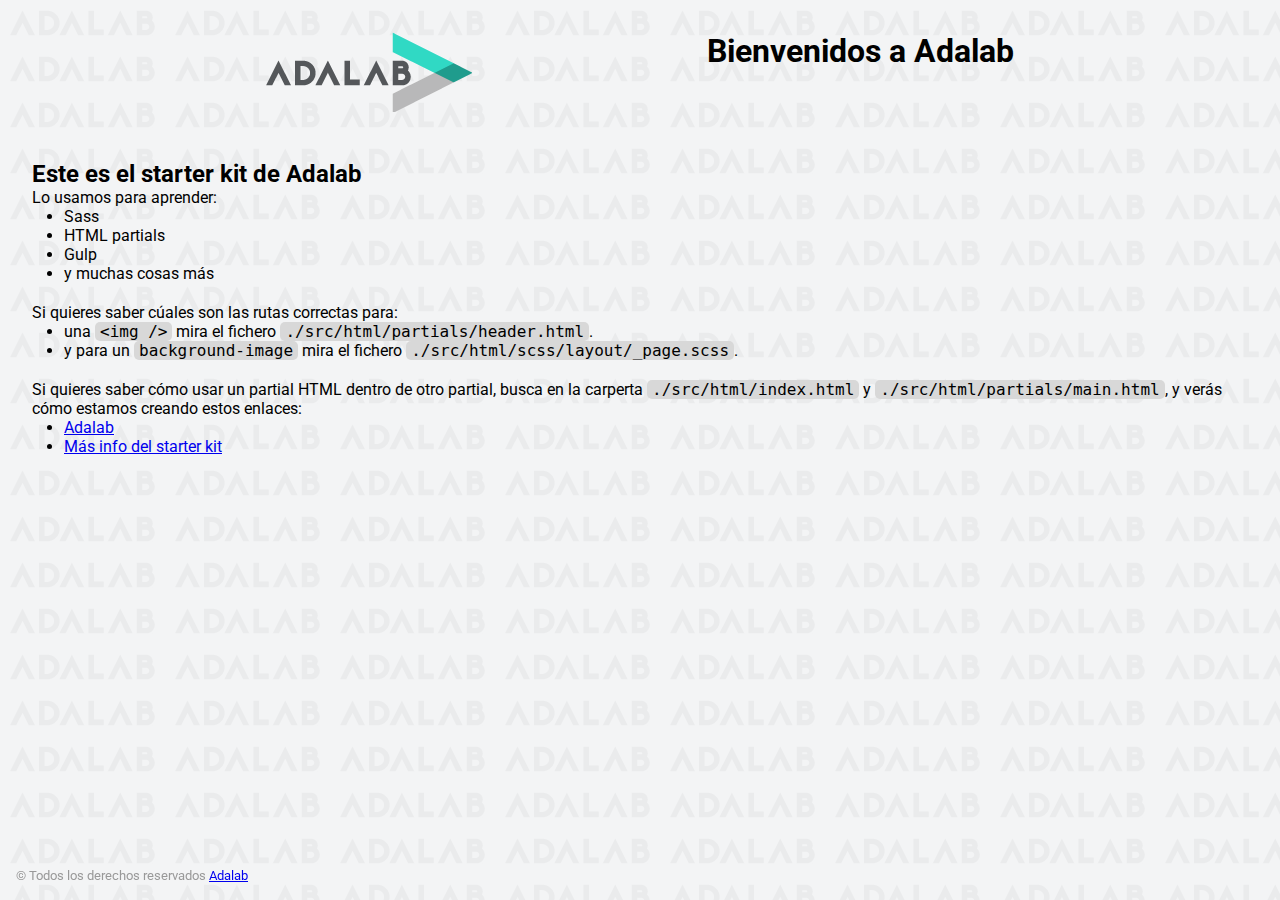
==== docs/index.html @ 9168b5cd "initial submit" ====
<!DOCTYPE html>
<html lang="es">
  <head>
    <meta charset="UTF-8" />
    <meta name="viewport" content="width=device-width, initial-scale=1" />
    <title>Adalab Web Starter Kit</title>
    <link href="https://fonts.googleapis.com/css?family=Roboto&display=swap" rel="stylesheet" />
    <link rel="stylesheet" href="./assets/css/main.css" />
    <link rel="icon" href="./assets/images/favicon.png" />
  </head>

  <body>
    <div class="page">
      <header class="page__header">
        <img src="./assets/images/logo-adalab.png" alt="Adalab">
        <h1>Bienvenidos a Adalab</h1>
      </header>

      <main class="page__main">
        <h2>Este es el starter kit de Adalab</h2>
        <p>Lo usamos para aprender:</p>
        <ul class="main__list">
          <li>Sass</li>
          <li>HTML partials</li>
          <li>Gulp</li>
          <li>y muchas cosas más</li>
        </ul>
        <p>Si quieres saber cúales son las rutas correctas para:</p>
        <ul class="main__list">
          <li>
            una <code class="code">&lt;img /&gt;</code> mira el fichero
            <code class="code">./src/html/partials/header.html</code>.
          </li>
          <li>
            y para un <code class="code">background-image</code> mira el fichero
            <code class="code">./src/html/scss/layout/_page.scss</code>.
          </li>
        </ul>
        <p>
          Si quieres saber cómo usar un partial HTML dentro de otro partial, busca en la carperta
          <code class="code">./src/html/index.html</code> y
          <code class="code">./src/html/partials/main.html</code>, y verás cómo estamos creando estos
          enlaces:
        </p>
        <ul class="main__list">
          <li>
            <a class="link__adalab" href="https://adalab.es">Adalab</a>

          </li>
          <li>
            <a class="" href="./more-info.html">Más info del starter kit</a>

          </li>
        </ul>
      </main>

      <footer class="page__footer">
        <small>
          &copy; Todos los derechos reservados
          <a class="link__adalab" href="https://adalab.es">Adalab</a>

        </small>
      </footer>

    </div>
    <script src="./assets/js/main.js"></script>
  </body>
</html>
---- docs/assets/css/main.css ----
*{box-sizing:border-box;margin:0;padding:0}.code{font-size:16px;background:#d8d8d8;padding:0 5px;border-radius:5px}.link__adalab:hover{background-color:#099d8d;color:#fff}.link__github:hover{background-color:#CCC;color:#000}body{padding:2rem;height:100vh;background-image:url("../images/bg-adalab.png");background-color:#f3f4f5;font-family:"Roboto",sans-serif}.page__header{display:flex;justify-content:space-evenly;margin-bottom:3rem}.page__footer{position:fixed;left:0;bottom:0;width:100vw;padding:1rem;color:#999}.main__list{padding-left:2rem;padding-bottom:20px}
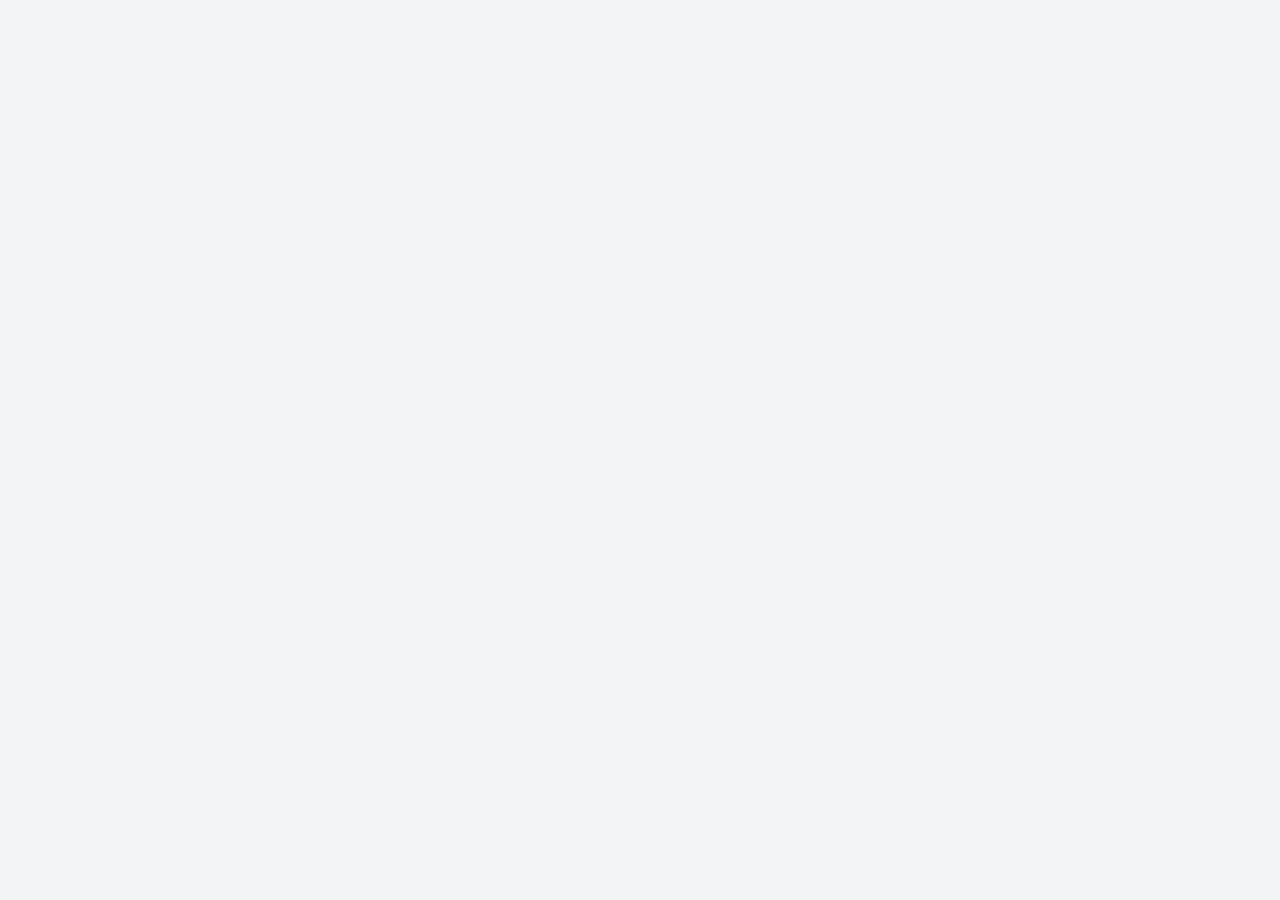
==== commit 729a7796: "initial repo" ====
--- a/docs/index.html
+++ b/docs/index.html
@@ -4,65 +4,12 @@
     <meta charset="UTF-8" />
     <meta name="viewport" content="width=device-width, initial-scale=1" />
     <title>Adalab Web Starter Kit</title>
-    <link href="https://fonts.googleapis.com/css?family=Roboto&display=swap" rel="stylesheet" />
+    <link
+      href="https://fonts.googleapis.com/css?family=Roboto&display=swap"
+      rel="stylesheet"
+    />
     <link rel="stylesheet" href="./assets/css/main.css" />
     <link rel="icon" href="./assets/images/favicon.png" />
   </head>
-
-  <body>
-    <div class="page">
-      <header class="page__header">
-        <img src="./assets/images/logo-adalab.png" alt="Adalab">
-        <h1>Bienvenidos a Adalab</h1>
-      </header>
-
-      <main class="page__main">
-        <h2>Este es el starter kit de Adalab</h2>
-        <p>Lo usamos para aprender:</p>
-        <ul class="main__list">
-          <li>Sass</li>
-          <li>HTML partials</li>
-          <li>Gulp</li>
-          <li>y muchas cosas más</li>
-        </ul>
-        <p>Si quieres saber cúales son las rutas correctas para:</p>
-        <ul class="main__list">
-          <li>
-            una <code class="code">&lt;img /&gt;</code> mira el fichero
-            <code class="code">./src/html/partials/header.html</code>.
-          </li>
-          <li>
-            y para un <code class="code">background-image</code> mira el fichero
-            <code class="code">./src/html/scss/layout/_page.scss</code>.
-          </li>
-        </ul>
-        <p>
-          Si quieres saber cómo usar un partial HTML dentro de otro partial, busca en la carperta
-          <code class="code">./src/html/index.html</code> y
-          <code class="code">./src/html/partials/main.html</code>, y verás cómo estamos creando estos
-          enlaces:
-        </p>
-        <ul class="main__list">
-          <li>
-            <a class="link__adalab" href="https://adalab.es">Adalab</a>
-
-          </li>
-          <li>
-            <a class="" href="./more-info.html">Más info del starter kit</a>
-
-          </li>
-        </ul>
-      </main>
-
-      <footer class="page__footer">
-        <small>
-          &copy; Todos los derechos reservados
-          <a class="link__adalab" href="https://adalab.es">Adalab</a>
-
-        </small>
-      </footer>
-
-    </div>
-    <script src="./assets/js/main.js"></script>
-  </body>
+  <body></body>
 </html>
--- a/docs/assets/css/main.css
+++ b/docs/assets/css/main.css
@@ -1 +1 @@
-*{box-sizing:border-box;margin:0;padding:0}.code{font-size:16px;background:#d8d8d8;padding:0 5px;border-radius:5px}.link__adalab:hover{background-color:#099d8d;color:#fff}.link__github:hover{background-color:#CCC;color:#000}body{padding:2rem;height:100vh;background-image:url("../images/bg-adalab.png");background-color:#f3f4f5;font-family:"Roboto",sans-serif}.page__header{display:flex;justify-content:space-evenly;margin-bottom:3rem}.page__footer{position:fixed;left:0;bottom:0;width:100vw;padding:1rem;color:#999}.main__list{padding-left:2rem;padding-bottom:20px}
+*{box-sizing:border-box;margin:0;padding:0}.link__adalab:hover{background-color:#099d8d;color:#fff}.link__github:hover{background-color:#CCC;color:#000}body{padding:2rem;height:100vh;background-image:url("../images/bg-adalab.png");background-color:#f3f4f5;font-family:"Roboto",sans-serif}.page__header{display:flex;justify-content:space-evenly;margin-bottom:3rem}.page__footer{position:fixed;left:0;bottom:0;width:100vw;padding:1rem;color:#999}.main__list{padding-left:2rem;padding-bottom:20px}
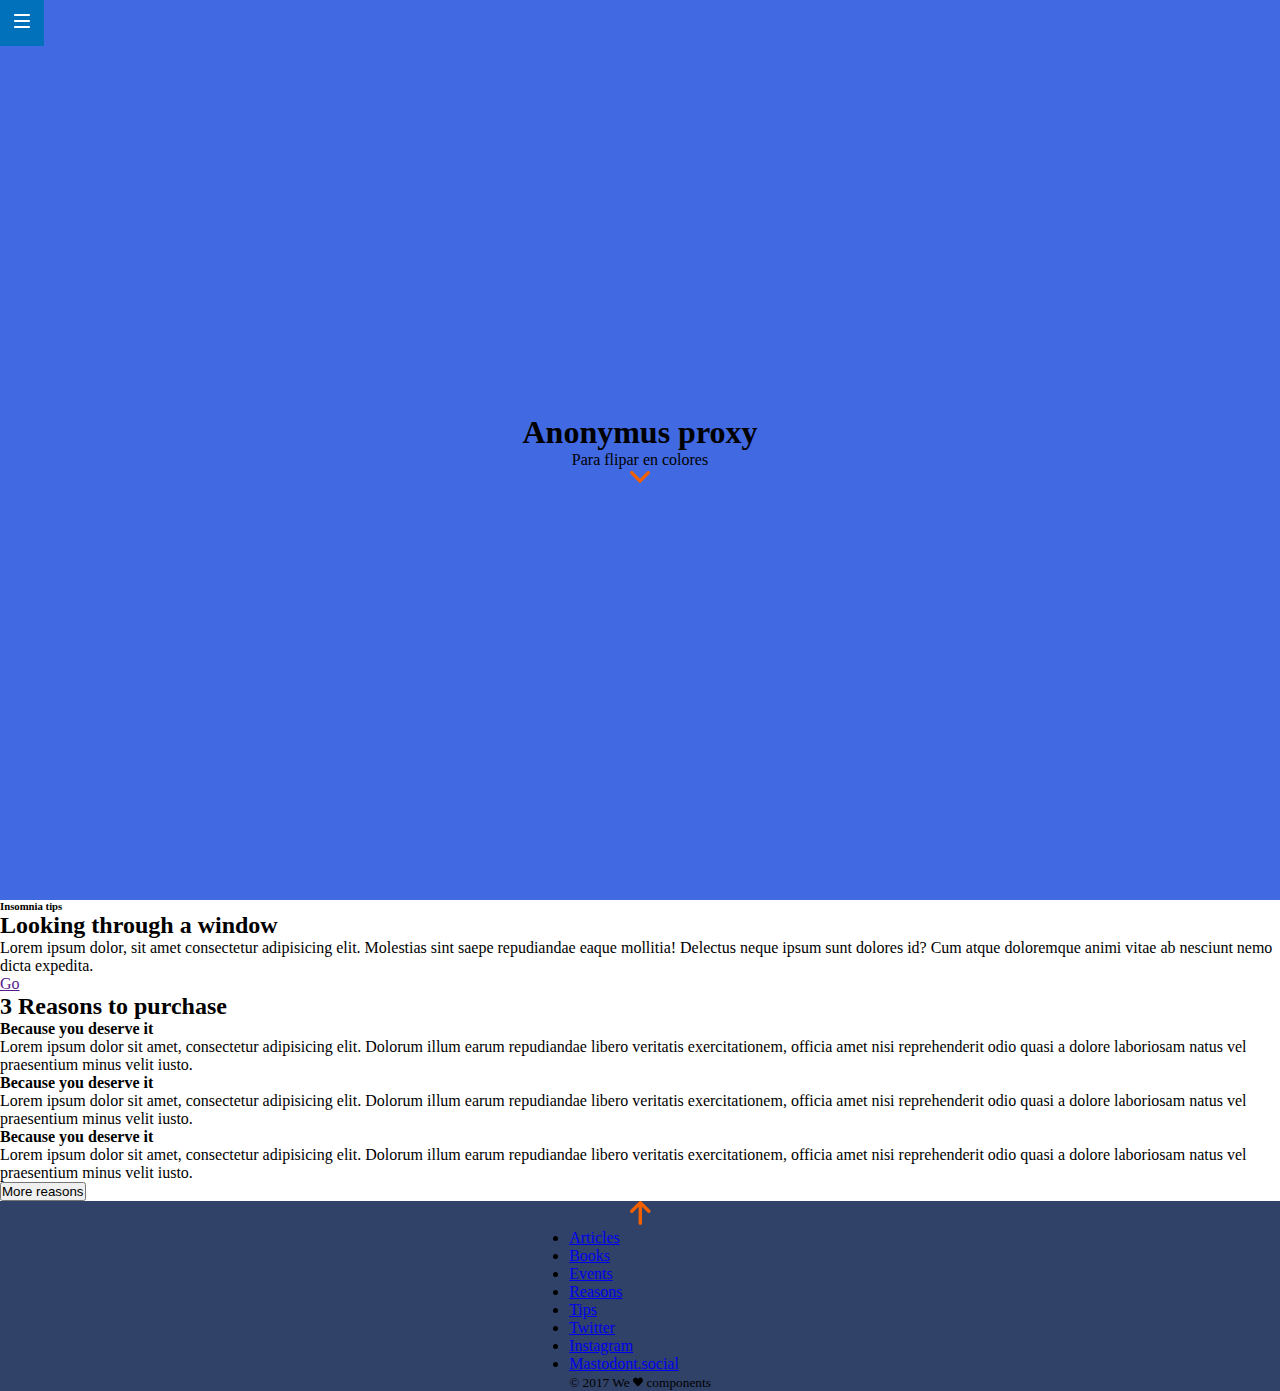
==== commit 34e28fd0: "changes header" ====
--- a/docs/index.html
+++ b/docs/index.html
@@ -3,7 +3,7 @@
   <head>
     <meta charset="UTF-8" />
     <meta name="viewport" content="width=device-width, initial-scale=1" />
-    <title>Adalab Web Starter Kit</title>
+    <title>Evaluación final módulo 1 Natalia Martín</title>
     <link
       href="https://fonts.googleapis.com/css?family=Roboto&display=swap"
       rel="stylesheet"
@@ -11,5 +11,103 @@
     <link rel="stylesheet" href="./assets/css/main.css" />
     <link rel="icon" href="./assets/images/favicon.png" />
   </head>
-  <body></body>
+  <body>
+    <header class="page__header" id="top">
+      <nav class="header__menu--hamburger">
+        <a href="https://adalab.es"
+          ><img
+            class="hamburger"
+            src="./assets/images/ico-menu.svg"
+            alt="hamburger menu"
+        /></a>
+      </nav>
+      <h1>Anonymus proxy</h1>
+      <p>Para flipar en colores</p>
+      <a href="#3purch"
+        ><img src="./assets/images/ico-scroll-down.svg" alt="scroll down icon" />
+      </a>
+      <div class="hero"></div>
+    </header>
+
+    <main>
+      <section class="main__section--tips">
+        <h6 class="section__name">Insomnia tips</h6>
+        <h2 class="section__title--tips">Looking through a window</h2>
+        <p class="section__text--tips">
+          Lorem ipsum dolor, sit amet consectetur adipisicing elit. Molestias sint
+          saepe repudiandae eaque mollitia! Delectus neque ipsum sunt dolores id?
+          Cum atque doloremque animi vitae ab nesciunt nemo dicta expedita.
+        </p>
+        <a class="artice__link--tips" href="">Go</a>
+      </section>
+      <section class="main__section--purchase" id="3purch">
+        <h2 class="section__title--purchase">3 Reasons to purchase</h2>
+        <article class="section__article--purchase">
+          <h4 class="article__title--purchase">Because you deserve it</h4>
+          <p class="article__text--purchase">
+            Lorem ipsum dolor sit amet, consectetur adipisicing elit. Dolorum illum
+            earum repudiandae libero veritatis exercitationem, officia amet nisi
+            reprehenderit odio quasi a dolore laboriosam natus vel praesentium minus
+            velit iusto.
+          </p>
+        </article>
+        <article class="section__article--purchase">
+          <h4 class="article__title--purchase">Because you deserve it</h4>
+          <p class="article__text--purchase">
+            Lorem ipsum dolor sit amet, consectetur adipisicing elit. Dolorum illum
+            earum repudiandae libero veritatis exercitationem, officia amet nisi
+            reprehenderit odio quasi a dolore laboriosam natus vel praesentium minus
+            velit iusto.
+          </p>
+        </article>
+        <article class="section__article--purchase">
+          <h4 class="article__title--purchase">Because you deserve it</h4>
+          <p class="article__text--purchase">
+            Lorem ipsum dolor sit amet, consectetur adipisicing elit. Dolorum illum
+            earum repudiandae libero veritatis exercitationem, officia amet nisi
+            reprehenderit odio quasi a dolore laboriosam natus vel praesentium minus
+            velit iusto.
+          </p>
+        </article>
+        <button class="section__button--purchase">More reasons</button>
+      </section>
+    </main>
+
+    <footer class="page__footer">
+      <div class="arrowup">
+        <a href="#top"
+          ><img src="./assets/images/ico-arrow.svg" alt="arrow up"
+        /></a>
+      </div>
+      <div class="copy">
+        <nav class="footer__links--page">
+          <ul class="nav__list--page">
+            <li><a href="https://adalab.es">Articles</a></li>
+            <li><a href="https://adalab.es">Books</a></li>
+            <li><a href="https://adalab.es">Events</a></li>
+            <li><a href="https://adalab.es">Reasons</a></li>
+            <li><a href="https://adalab.es">Tips</a></li>
+          </ul>
+        </nav>
+        <nav class="footer__links--socialmedia">
+          <ul class="nav__list--socialmedia">
+            <li><a href="https://adalab.es">Twitter</a></li>
+            <li><a href="https://adalab.es">Instagram</a></li>
+            <li><a href="https://adalab.es">Mastodont.social</a></li>
+          </ul>
+        </nav>
+        <small> &copy; 2017 </small>
+        <small
+          >We
+          <img
+            class="small-icon"
+            src="./assets/images/heart-solid.svg"
+            alt="heart icon"
+          />
+          components
+        </small>
+      </div>
+    </footer>
+
+  </body>
 </html>
--- a/docs/assets/css/main.css
+++ b/docs/assets/css/main.css
@@ -1 +1 @@
-*{box-sizing:border-box;margin:0;padding:0}.link__adalab:hover{background-color:#099d8d;color:#fff}.link__github:hover{background-color:#CCC;color:#000}body{padding:2rem;height:100vh;background-image:url("../images/bg-adalab.png");background-color:#f3f4f5;font-family:"Roboto",sans-serif}.page__header{display:flex;justify-content:space-evenly;margin-bottom:3rem}.page__footer{position:fixed;left:0;bottom:0;width:100vw;padding:1rem;color:#999}.main__list{padding-left:2rem;padding-bottom:20px}
+*{box-sizing:border-box;margin:0;padding:0}.link__adalab:hover{background-color:#099d8d;color:#fff}.link__github:hover{background-color:#CCC;color:#000}body{height:100vh}.page__header{width:100%;min-height:100vh;background-color:royalblue;display:flex;flex-direction:column;justify-content:center;align-items:center}.hero{background-image:url("./assets/images/cover.jpg");background-repeat:no-repeat;width:25%;background-size:cover}.header__menu--hamburger{position:fixed;top:0;left:0;background-color:#0271bc;padding:14px 14px}.page__footer{background-color:#304268;display:flex;flex-direction:column;align-items:center}.small-icon{width:10px;height:10px;color:red}.main__list{padding-left:2rem;padding-bottom:20px}
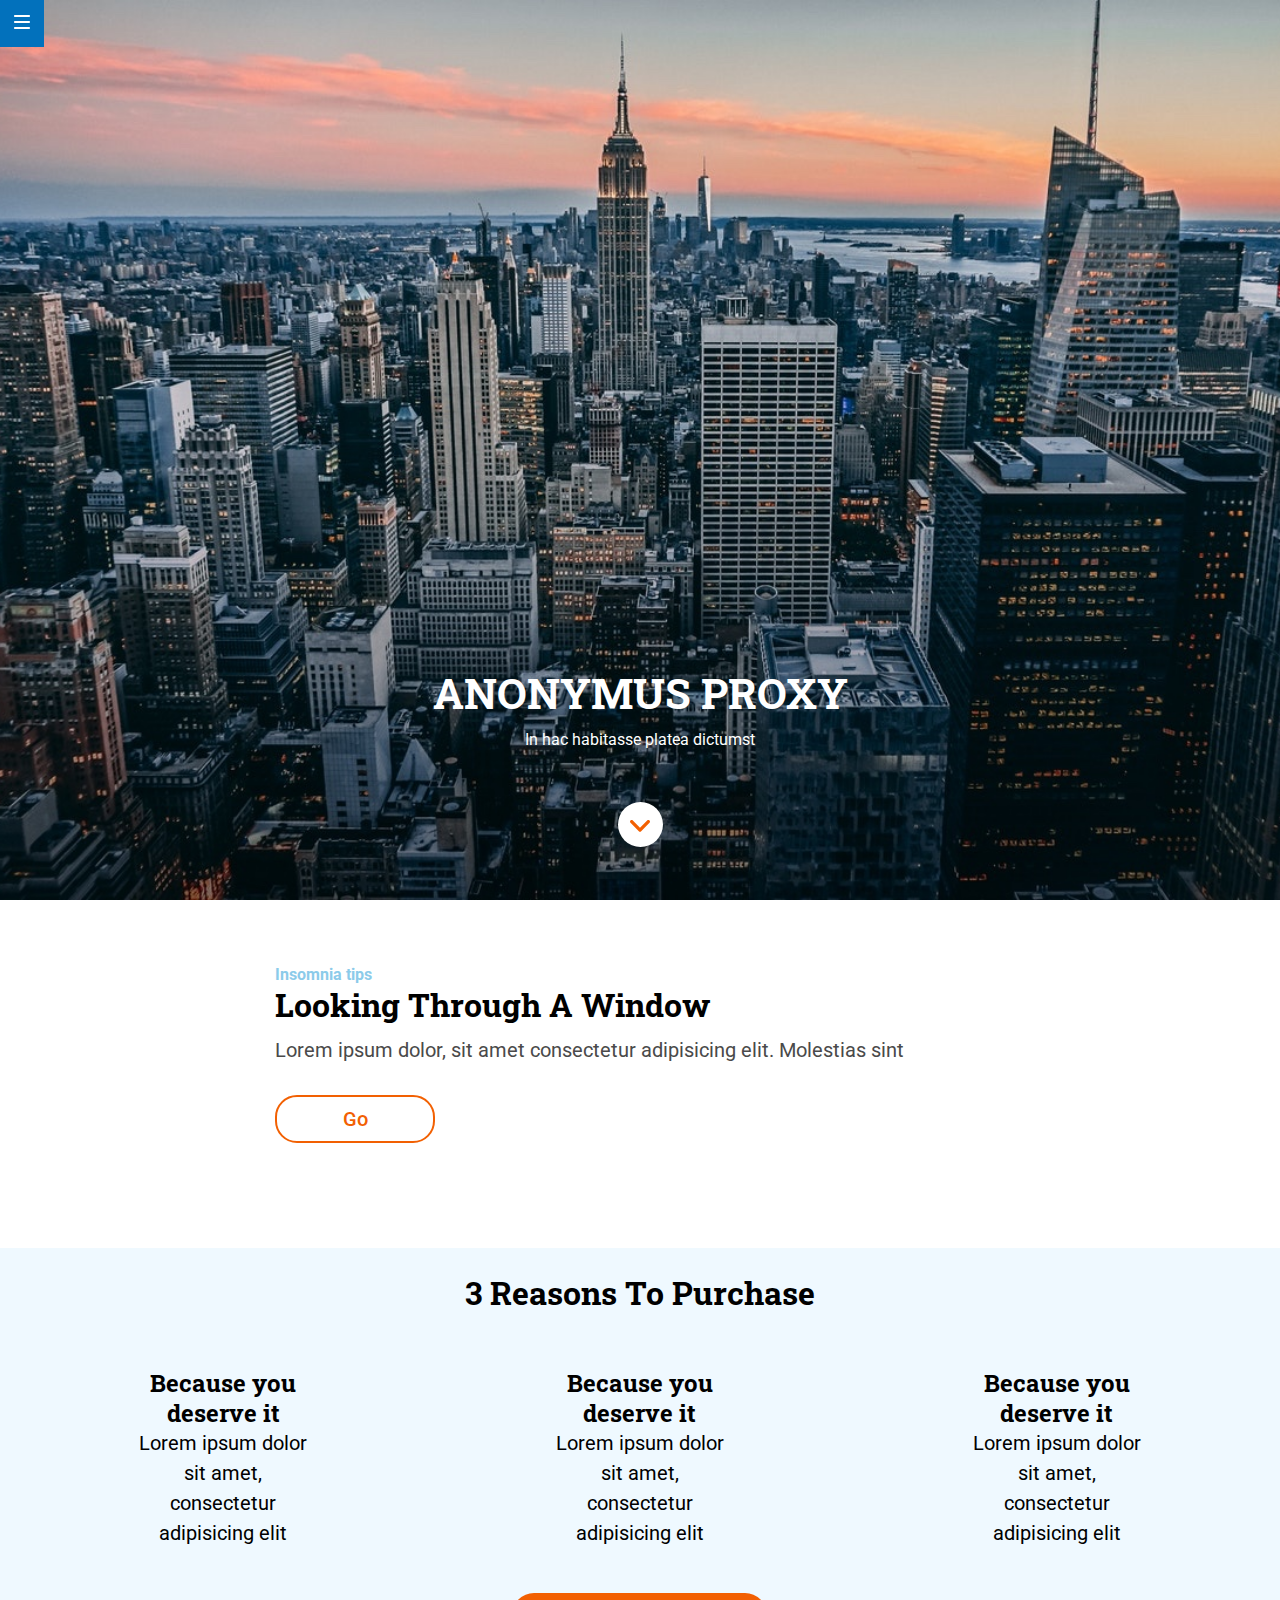
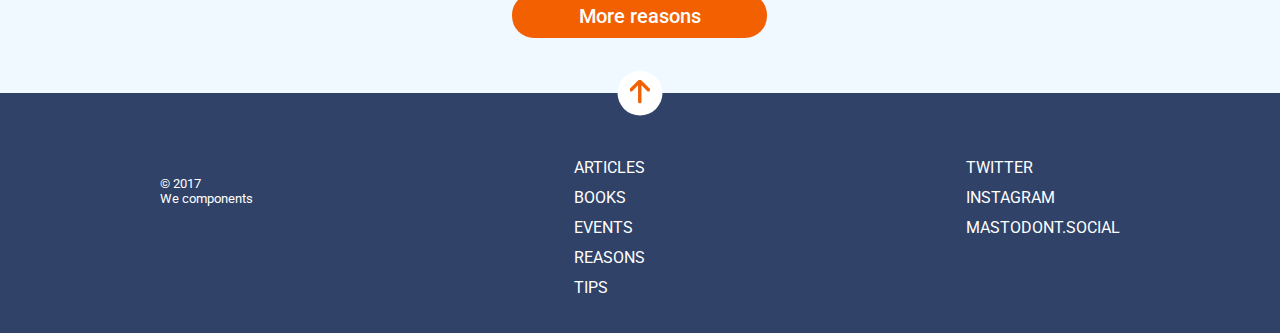
==== commit 56a21477: "many advances" ====
--- a/docs/index.html
+++ b/docs/index.html
@@ -4,29 +4,50 @@
     <meta charset="UTF-8" />
     <meta name="viewport" content="width=device-width, initial-scale=1" />
     <title>Evaluación final módulo 1 Natalia Martín</title>
+    <link rel="preconnect" href="https://fonts.gstatic.com" />
     <link
-      href="https://fonts.googleapis.com/css?family=Roboto&display=swap"
+      href="https://fonts.googleapis.com/css2?family=Roboto+Slab:wght@700&family=Roboto:wght@400;500&display=swap"
       rel="stylesheet"
     />
+    <link rel="preconnect" href="https://fonts.gstatic.com" />
+    <link
+      rel="stylesheet"
+      href="https://cdnjs.cloudflare.com/ajax/libs/font-awesome/5.15.3/css/all.min.css"
+      integrity="sha512-iBBXm8fW90+nuLcSKlbmrPcLa0OT92xO1BIsZ+ywDWZCvqsWgccV3gFoRBv0z+8dLJgyAHIhR35VZc2oM/gI1w=="
+      crossorigin="anonymous"
+    />
     <link rel="stylesheet" href="./assets/css/main.css" />
-    <link rel="icon" href="./assets/images/favicon.png" />
+    <style>
+      a {
+        text-decoration: none;
+      }
+    </style>
   </head>
   <body>
     <header class="page__header" id="top">
       <nav class="header__menu--hamburger">
-        <a href="https://adalab.es"
+        <a title="menu" href="https://adalab.es"
           ><img
+            title="menu"
             class="hamburger"
             src="./assets/images/ico-menu.svg"
             alt="hamburger menu"
         /></a>
       </nav>
-      <h1>Anonymus proxy</h1>
-      <p>Para flipar en colores</p>
-      <a href="#3purch"
-        ><img src="./assets/images/ico-scroll-down.svg" alt="scroll down icon" />
-      </a>
-      <div class="hero"></div>
+      <div class="hero">
+        <h1 class="header__title">Anonymus proxy</h1>
+        <p class="header__subtitle">In hac habitasse platea dictumst</p>
+        <div class="header__container--scroll">
+          <a title="scroll down" href="#3purch"
+            ><img
+              title="scroll down"
+              class="scroll"
+              src="./assets/images/ico-scroll-down.svg"
+              alt="scroll down icon"
+            />
+          </a>
+        </div>
+      </div>
     </header>
 
     <main>
@@ -35,78 +56,68 @@
         <h2 class="section__title--tips">Looking through a window</h2>
         <p class="section__text--tips">
           Lorem ipsum dolor, sit amet consectetur adipisicing elit. Molestias sint
-          saepe repudiandae eaque mollitia! Delectus neque ipsum sunt dolores id?
-          Cum atque doloremque animi vitae ab nesciunt nemo dicta expedita.
         </p>
-        <a class="artice__link--tips" href="">Go</a>
+        <a class="article__link--tips" href="">Go</a>
       </section>
       <section class="main__section--purchase" id="3purch">
         <h2 class="section__title--purchase">3 Reasons to purchase</h2>
-        <article class="section__article--purchase">
-          <h4 class="article__title--purchase">Because you deserve it</h4>
-          <p class="article__text--purchase">
-            Lorem ipsum dolor sit amet, consectetur adipisicing elit. Dolorum illum
-            earum repudiandae libero veritatis exercitationem, officia amet nisi
-            reprehenderit odio quasi a dolore laboriosam natus vel praesentium minus
-            velit iusto.
+        <article class="section__article">
+          <h4 class="article__title">Because you deserve it</h4>
+          <p class="article__text">
+            Lorem ipsum dolor sit amet, consectetur adipisicing elit
           </p>
         </article>
-        <article class="section__article--purchase">
-          <h4 class="article__title--purchase">Because you deserve it</h4>
-          <p class="article__text--purchase">
-            Lorem ipsum dolor sit amet, consectetur adipisicing elit. Dolorum illum
-            earum repudiandae libero veritatis exercitationem, officia amet nisi
-            reprehenderit odio quasi a dolore laboriosam natus vel praesentium minus
-            velit iusto.
+        <article class="section__article dos">
+          <h4 class="article__title">Because you deserve it</h4>
+          <p class="article__text">
+            Lorem ipsum dolor sit amet, consectetur adipisicing elit
           </p>
         </article>
-        <article class="section__article--purchase">
-          <h4 class="article__title--purchase">Because you deserve it</h4>
-          <p class="article__text--purchase">
-            Lorem ipsum dolor sit amet, consectetur adipisicing elit. Dolorum illum
-            earum repudiandae libero veritatis exercitationem, officia amet nisi
-            reprehenderit odio quasi a dolore laboriosam natus vel praesentium minus
-            velit iusto.
+
+        <article class="section__article tres">
+          <h4 class="article__title">Because you deserve it</h4>
+          <p class="article__text">
+            Lorem ipsum dolor sit amet, consectetur adipisicing elit
           </p>
         </article>
-        <button class="section__button--purchase">More reasons</button>
+        <button class="section__button">More reasons</button>
       </section>
     </main>
 
     <footer class="page__footer">
       <div class="arrowup">
-        <a href="#top"
-          ><img src="./assets/images/ico-arrow.svg" alt="arrow up"
+        <a title="arrowup" href="#top"
+          ><img title="arrowup" src="./assets/images/ico-arrow.svg" alt="arrow up"
         /></a>
       </div>
-      <div class="copy">
-        <nav class="footer__links--page">
-          <ul class="nav__list--page">
-            <li><a href="https://adalab.es">Articles</a></li>
-            <li><a href="https://adalab.es">Books</a></li>
-            <li><a href="https://adalab.es">Events</a></li>
-            <li><a href="https://adalab.es">Reasons</a></li>
-            <li><a href="https://adalab.es">Tips</a></li>
+      <wrap class="footer__elements">
+        <nav class="footer__links">
+          <ul class="nav__list">
+            <li><a title="Articles" href="https://adalab.es">Articles</a></li>
+            <li><a title="Books" href="https://adalab.es">Books</a></li>
+            <li><a title="Events" href="https://adalab.es">Events</a></li>
+            <li><a title="Reason" href="https://adalab.es">Reasons</a></li>
+            <li><a title="Tips" href="https://adalab.es">Tips</a></li>
           </ul>
         </nav>
-        <nav class="footer__links--socialmedia">
-          <ul class="nav__list--socialmedia">
-            <li><a href="https://adalab.es">Twitter</a></li>
-            <li><a href="https://adalab.es">Instagram</a></li>
-            <li><a href="https://adalab.es">Mastodont.social</a></li>
+        <nav class="footer__links socialmedia">
+          <ul class="nav__list">
+            <li><a title="socialmedia" href="https://adalab.es">Twitter</a></li>
+            <li><a title="socialmedia" href="https://adalab.es">Instagram</a></li>
+            <li>
+              <a title="socialmedia" href="https://adalab.es">Mastodont.social</a>
+            </li>
           </ul>
         </nav>
-        <small> &copy; 2017 </small>
-        <small
-          >We
-          <img
-            class="small-icon"
-            src="./assets/images/heart-solid.svg"
-            alt="heart icon"
-          />
-          components
-        </small>
-      </div>
+        <div class="small">
+          <small class="copy"> &copy; 2017 </small>
+          <small class="love"
+            >We
+            <i class="fas fa-heart"></i>
+            components
+          </small>
+        </div>
+      </wrap>
     </footer>
 
   </body>
--- a/docs/assets/css/main.css
+++ b/docs/assets/css/main.css
@@ -1 +1 @@
-*{box-sizing:border-box;margin:0;padding:0}.link__adalab:hover{background-color:#099d8d;color:#fff}.link__github:hover{background-color:#CCC;color:#000}body{height:100vh}.page__header{width:100%;min-height:100vh;background-color:royalblue;display:flex;flex-direction:column;justify-content:center;align-items:center}.hero{background-image:url("./assets/images/cover.jpg");background-repeat:no-repeat;width:25%;background-size:cover}.header__menu--hamburger{position:fixed;top:0;left:0;background-color:#0271bc;padding:14px 14px}.page__footer{background-color:#304268;display:flex;flex-direction:column;align-items:center}.small-icon{width:10px;height:10px;color:red}.main__list{padding-left:2rem;padding-bottom:20px}
+*{box-sizing:border-box;margin:0;padding:0}:root{font-family:"Roboto",sans-serif}.link__adalab:hover{background-color:#099d8d;color:#fff}.link__github:hover{background-color:#CCC;color:#000}.main__section--tips{padding:30px 15px 45px}@media all and (min-width: 768px){.main__section--tips{padding:30px 39px 60px}}@media all and (min-width: 1200px){.main__section--tips{padding:60px 275px 60px}}.section__name{font-size:14px;color:#8ccbea;line-height:30px}@media all and (min-width: 1200px){.section__name{font-size:16px}}.section__title--tips{min-width:290px;font-size:24px;font-family:"Roboto Slab",serif;line-height:30px;text-transform:capitalize;margin-bottom:15px}@media all and (min-width: 768px){.section__title--tips{font-size:26px}}@media all and (min-width: 1200px){.section__title--tips{font-size:32px}}.section__text--tips{font-size:18px;line-height:30px;color:#4a4a4a;margin-bottom:30px}@media all and (min-width: 768px){.section__text--tips{font-size:20px}}.article__link--tips{display:block;width:76px;text-align:center;border:solid #f26002 2px;border-radius:22px;text-decoration:none;color:#f26002;margin-bottom:45px;padding:10px 0;font-size:20px;font-weight:500}@media all and (min-width: 768px){.article__link--tips{width:91px}}@media all and (min-width: 1200px){.article__link--tips{width:160px}}.main__section--purchase{background-color:#eff9ff;padding:0 15px;display:grid;grid-template-columns:1fr;grid-template-rows:60px 1fr 1fr 1fr 1fr;text-align:center}@media all and (min-width: 768px){.main__section--purchase{grid-template-columns:1fr 1fr 1fr;grid-template-rows:120px 1fr 100px}}.section__title--purchase{margin:auto;margin-top:30px;text-align:center;font-size:24px;line-height:30px;text-transform:capitalize;font-family:"Roboto Slab",serif}@media all and (min-width: 768px){.section__title--purchase{grid-column:2/3;grid-row:1/2;text-align:center;font-size:26px}}@media all and (min-width: 1200px){.section__title--purchase{font-size:32px}}.section__article{width:184px;text-align:center;margin:auto;padding-top:45px;padding-bottom:45px;line-height:30px}@media all and (min-width: 768px){.section__article{grid-column:1/2;grid-row:2/3;padding-top:0px}}@media all and (min-width: 768px){.dos{grid-column:2/3;grid-row:2/3}.tres{grid-column:3/4;grid-row:2/3}}.article__title{font-family:"Roboto Slab",serif;font-size:18px}@media all and (min-width: 768px){.article__title{font-size:24px}}.article__text{font-family:"Roboto",sans-serif;font-size:18px}@media all and (min-width: 768px){.article__text{font-size:20px}}.section__button{width:146px;height:45px;margin:0 auto;margin-bottom:60px;text-align:center;border-radius:22px;background-color:#f26002;color:white;font-family:"Roboto",sans-serif;font-weight:500;font-size:20px;border:none}@media all and (min-width: 768px){.section__button{grid-column:2/3;grid-row:3/4;width:210px}}@media all and (min-width: 1200px){.section__button{width:255px}}body{height:100vh}.page__header{width:100%}.header__menu--hamburger{position:fixed;top:0;left:0;background-color:#0271bc;padding:14px 14px}.hero{height:100vh;background-image:url("../images/cover.jpg");background-size:cover;background-position:top;display:flex;flex-direction:column;justify-content:flex-end;align-items:center;background-color:blue;color:white}.header__title{min-width:290px;font-size:42px;text-align:center;text-transform:uppercase;line-height:55px;margin-bottom:10px;font-family:"Roboto Slab",serif}.header__subtitle{font-size:16px;width:290px;text-align:center}.header__container--scroll{width:45px;height:45px;background-color:white;border-radius:50%;margin-bottom:53px;margin-top:53px;text-align:center;line-height:50px}.arrowup{width:45px;height:45px;position:absolute;left:50%;transform:translate(-50%, -50%);text-align:center;line-height:55px;background-color:white;border-radius:50%}.page__footer{position:relative;background-color:#304268;color:#fff}.footer__elements{display:flex;flex-direction:column;align-items:center;text-align:center}@media all and (min-width: 768px){.footer__elements{flex-direction:row;justify-content:space-around;text-align:left}}.nav__list{text-transform:uppercase;list-style:none}.nav__list a{color:white}.footer__links{margin-top:60px;margin-bottom:30px;line-height:30px}.socialmedia{margin-top:0px}.small{display:flex;flex-direction:column;align-items:center;justify-content:center}@media all and (min-width: 768px){.small{align-items:flex-start;order:-1}}.love{margin-bottom:45px}.fas{color:firebrick}.main__list{padding-left:2rem;padding-bottom:20px}
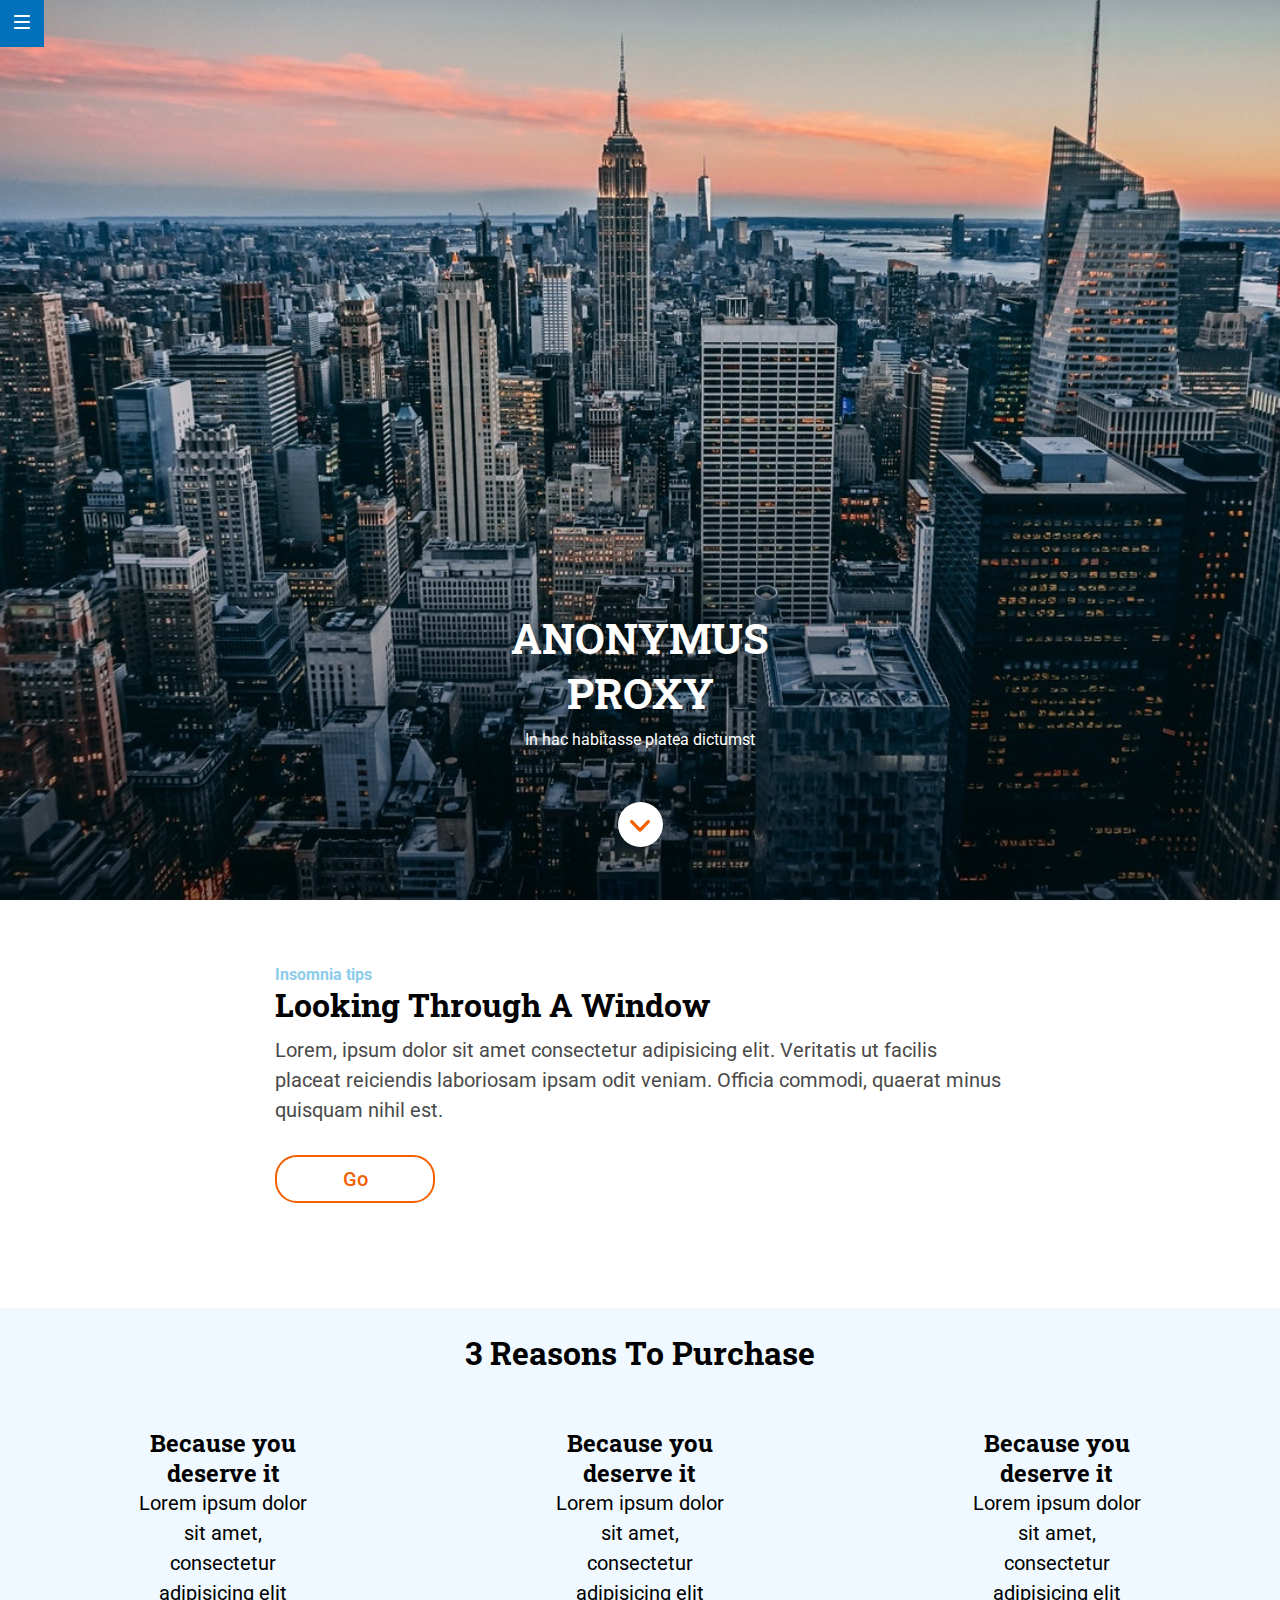
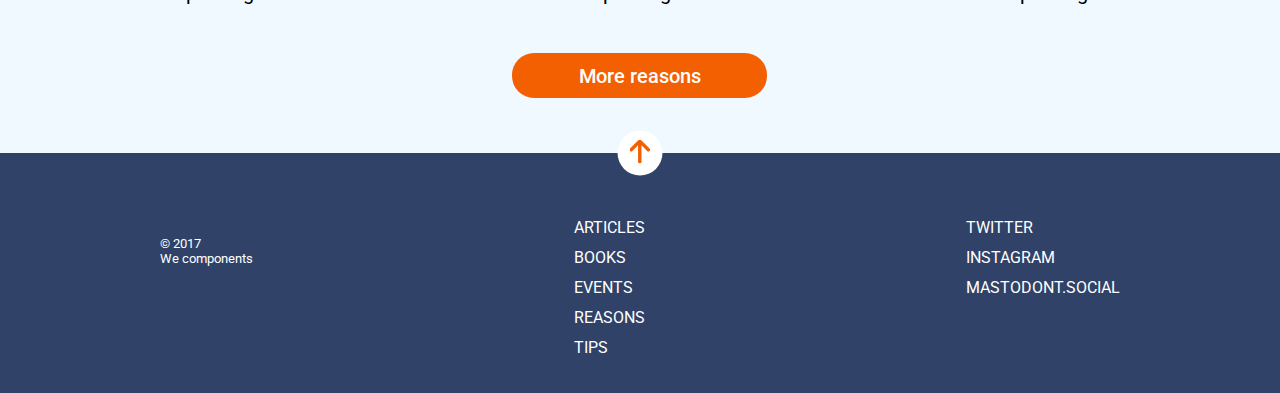
==== commit 2986f9b4: "almost ready" ====
--- a/docs/index.html
+++ b/docs/index.html
@@ -55,7 +55,9 @@
         <h6 class="section__name">Insomnia tips</h6>
         <h2 class="section__title--tips">Looking through a window</h2>
         <p class="section__text--tips">
-          Lorem ipsum dolor, sit amet consectetur adipisicing elit. Molestias sint
+          Lorem, ipsum dolor sit amet consectetur adipisicing elit. Veritatis ut
+          facilis placeat reiciendis laboriosam ipsam odit veniam. Officia commodi,
+          quaerat minus quisquam nihil est.
         </p>
         <a class="article__link--tips" href="">Go</a>
       </section>
--- a/docs/assets/css/main.css
+++ b/docs/assets/css/main.css
@@ -1 +1 @@
-*{box-sizing:border-box;margin:0;padding:0}:root{font-family:"Roboto",sans-serif}.link__adalab:hover{background-color:#099d8d;color:#fff}.link__github:hover{background-color:#CCC;color:#000}.main__section--tips{padding:30px 15px 45px}@media all and (min-width: 768px){.main__section--tips{padding:30px 39px 60px}}@media all and (min-width: 1200px){.main__section--tips{padding:60px 275px 60px}}.section__name{font-size:14px;color:#8ccbea;line-height:30px}@media all and (min-width: 1200px){.section__name{font-size:16px}}.section__title--tips{min-width:290px;font-size:24px;font-family:"Roboto Slab",serif;line-height:30px;text-transform:capitalize;margin-bottom:15px}@media all and (min-width: 768px){.section__title--tips{font-size:26px}}@media all and (min-width: 1200px){.section__title--tips{font-size:32px}}.section__text--tips{font-size:18px;line-height:30px;color:#4a4a4a;margin-bottom:30px}@media all and (min-width: 768px){.section__text--tips{font-size:20px}}.article__link--tips{display:block;width:76px;text-align:center;border:solid #f26002 2px;border-radius:22px;text-decoration:none;color:#f26002;margin-bottom:45px;padding:10px 0;font-size:20px;font-weight:500}@media all and (min-width: 768px){.article__link--tips{width:91px}}@media all and (min-width: 1200px){.article__link--tips{width:160px}}.main__section--purchase{background-color:#eff9ff;padding:0 15px;display:grid;grid-template-columns:1fr;grid-template-rows:60px 1fr 1fr 1fr 1fr;text-align:center}@media all and (min-width: 768px){.main__section--purchase{grid-template-columns:1fr 1fr 1fr;grid-template-rows:120px 1fr 100px}}.section__title--purchase{margin:auto;margin-top:30px;text-align:center;font-size:24px;line-height:30px;text-transform:capitalize;font-family:"Roboto Slab",serif}@media all and (min-width: 768px){.section__title--purchase{grid-column:2/3;grid-row:1/2;text-align:center;font-size:26px}}@media all and (min-width: 1200px){.section__title--purchase{font-size:32px}}.section__article{width:184px;text-align:center;margin:auto;padding-top:45px;padding-bottom:45px;line-height:30px}@media all and (min-width: 768px){.section__article{grid-column:1/2;grid-row:2/3;padding-top:0px}}@media all and (min-width: 768px){.dos{grid-column:2/3;grid-row:2/3}.tres{grid-column:3/4;grid-row:2/3}}.article__title{font-family:"Roboto Slab",serif;font-size:18px}@media all and (min-width: 768px){.article__title{font-size:24px}}.article__text{font-family:"Roboto",sans-serif;font-size:18px}@media all and (min-width: 768px){.article__text{font-size:20px}}.section__button{width:146px;height:45px;margin:0 auto;margin-bottom:60px;text-align:center;border-radius:22px;background-color:#f26002;color:white;font-family:"Roboto",sans-serif;font-weight:500;font-size:20px;border:none}@media all and (min-width: 768px){.section__button{grid-column:2/3;grid-row:3/4;width:210px}}@media all and (min-width: 1200px){.section__button{width:255px}}body{height:100vh}.page__header{width:100%}.header__menu--hamburger{position:fixed;top:0;left:0;background-color:#0271bc;padding:14px 14px}.hero{height:100vh;background-image:url("../images/cover.jpg");background-size:cover;background-position:top;display:flex;flex-direction:column;justify-content:flex-end;align-items:center;background-color:blue;color:white}.header__title{min-width:290px;font-size:42px;text-align:center;text-transform:uppercase;line-height:55px;margin-bottom:10px;font-family:"Roboto Slab",serif}.header__subtitle{font-size:16px;width:290px;text-align:center}.header__container--scroll{width:45px;height:45px;background-color:white;border-radius:50%;margin-bottom:53px;margin-top:53px;text-align:center;line-height:50px}.arrowup{width:45px;height:45px;position:absolute;left:50%;transform:translate(-50%, -50%);text-align:center;line-height:55px;background-color:white;border-radius:50%}.page__footer{position:relative;background-color:#304268;color:#fff}.footer__elements{display:flex;flex-direction:column;align-items:center;text-align:center}@media all and (min-width: 768px){.footer__elements{flex-direction:row;justify-content:space-around;text-align:left}}.nav__list{text-transform:uppercase;list-style:none}.nav__list a{color:white}.footer__links{margin-top:60px;margin-bottom:30px;line-height:30px}.socialmedia{margin-top:0px}.small{display:flex;flex-direction:column;align-items:center;justify-content:center}@media all and (min-width: 768px){.small{align-items:flex-start;order:-1}}.love{margin-bottom:45px}.fas{color:firebrick}.main__list{padding-left:2rem;padding-bottom:20px}
+*{box-sizing:border-box;margin:0;padding:0}:root{font-family:"Roboto",sans-serif}.link__adalab:hover{background-color:#099d8d;color:#fff}.link__github:hover{background-color:#CCC;color:#000}.main__section--tips{padding:30px 15px 45px}@media all and (min-width: 768px){.main__section--tips{padding:30px 39px 60px}}@media all and (min-width: 1200px){.main__section--tips{padding:60px 275px 60px}}.section__name{font-size:14px;color:#8ccbea;line-height:30px}@media all and (min-width: 1200px){.section__name{font-size:16px}}.section__title--tips{font-size:24px;font-family:"Roboto Slab",serif;line-height:30px;text-transform:capitalize;margin-bottom:15px}@media all and (min-width: 768px){.section__title--tips{font-size:26px}}@media all and (min-width: 1200px){.section__title--tips{font-size:32px}}.section__text--tips{font-size:18px;line-height:30px;color:#4a4a4a;margin-bottom:30px}@media all and (min-width: 768px){.section__text--tips{font-size:20px}}.article__link--tips{display:block;width:76px;text-align:center;border:solid #f26002 2px;border-radius:22px;text-decoration:none;color:#f26002;margin-bottom:45px;padding:10px 0;font-size:20px;font-weight:500}.article__link--tips:hover{background-color:#f26002;color:#fff;border:none}@media all and (min-width: 768px){.article__link--tips{width:91px}}@media all and (min-width: 1200px){.article__link--tips{width:160px}}.main__section--purchase{background-color:#eff9ff;padding:0 15px;display:grid;grid-template-columns:1fr;grid-template-rows:60px 1fr 1fr 1fr 1fr}@media all and (min-width: 768px){.main__section--purchase{grid-template-columns:1fr 1fr 1fr;grid-template-rows:120px 1fr 100px}}.section__title--purchase{margin:auto;margin-top:30px;text-align:center;font-size:24px;line-height:30px;text-transform:capitalize;font-family:"Roboto Slab",serif}@media all and (min-width: 768px){.section__title--purchase{grid-column:1/4;grid-row:1/2;font-size:26px}}@media all and (min-width: 1200px){.section__title--purchase{font-size:32px}}.section__article{width:184px;text-align:center;margin:auto;padding-top:45px;padding-bottom:45px;line-height:30px}@media all and (min-width: 768px){.section__article{grid-column:1/2;grid-row:2/3;padding-top:0px}}@media all and (min-width: 768px){.dos{grid-column:2/3;grid-row:2/3}.tres{grid-column:3/4;grid-row:2/3}}.article__title{font-family:"Roboto Slab",serif;font-size:18px}@media all and (min-width: 768px){.article__title{font-size:24px}}.article__text{font-family:"Roboto",sans-serif;font-size:18px}@media all and (min-width: 768px){.article__text{font-size:20px}}.section__button{width:146px;height:45px;margin:0 auto;margin-bottom:60px;text-align:center;border-radius:22px;background-color:#f26002;color:#fff;font-family:"Roboto",sans-serif;font-weight:500;font-size:20px;border:none}.section__button:hover{transform:scale(1.5)}@media all and (min-width: 768px){.section__button{grid-column:2/3;grid-row:3/4;width:210px}}@media all and (min-width: 1200px){.section__button{width:255px}}body{height:100vh}.page__header{width:100%}.header__menu--hamburger{position:fixed;top:0;left:0;background-color:#0271bc;padding:14px 14px}.hero{height:100vh;background-image:url("../images/cover.jpg");background-size:cover;background-position:top;display:flex;flex-direction:column;align-items:center;text-align:center;color:white;justify-content:flex-end}.header__title{min-width:290px;font-size:42px;text-transform:uppercase;line-height:55px;margin-bottom:10px;font-family:"Roboto Slab",serif;word-spacing:100vw}.header__subtitle{font-size:16px;width:290px}.header__container--scroll{width:45px;height:45px;background-color:white;border-radius:50%;margin-bottom:53px;margin-top:53px;line-height:50px}.arrowup{width:45px;height:45px;position:absolute;left:50%;transform:translate(-50%, -50%);text-align:center;line-height:55px;background-color:white;border-radius:50%}.page__footer{position:relative;background-color:#304268;color:#fff}.footer__elements{display:flex;flex-direction:column;align-items:center;text-align:center;color:white}@media all and (min-width: 768px){.footer__elements{flex-direction:row;justify-content:space-around;text-align:left}}.nav__list{text-transform:uppercase;list-style:none}.nav__list a{color:white}.footer__links{margin-top:60px;margin-bottom:30px;line-height:30px}.socialmedia{margin-top:0px}.small{display:flex;flex-direction:column;align-items:center;justify-content:center}@media all and (min-width: 768px){.small{align-items:flex-start;order:-1}}.love{margin-bottom:45px}.fas{color:firebrick}.main__list{padding-left:2rem;padding-bottom:20px}
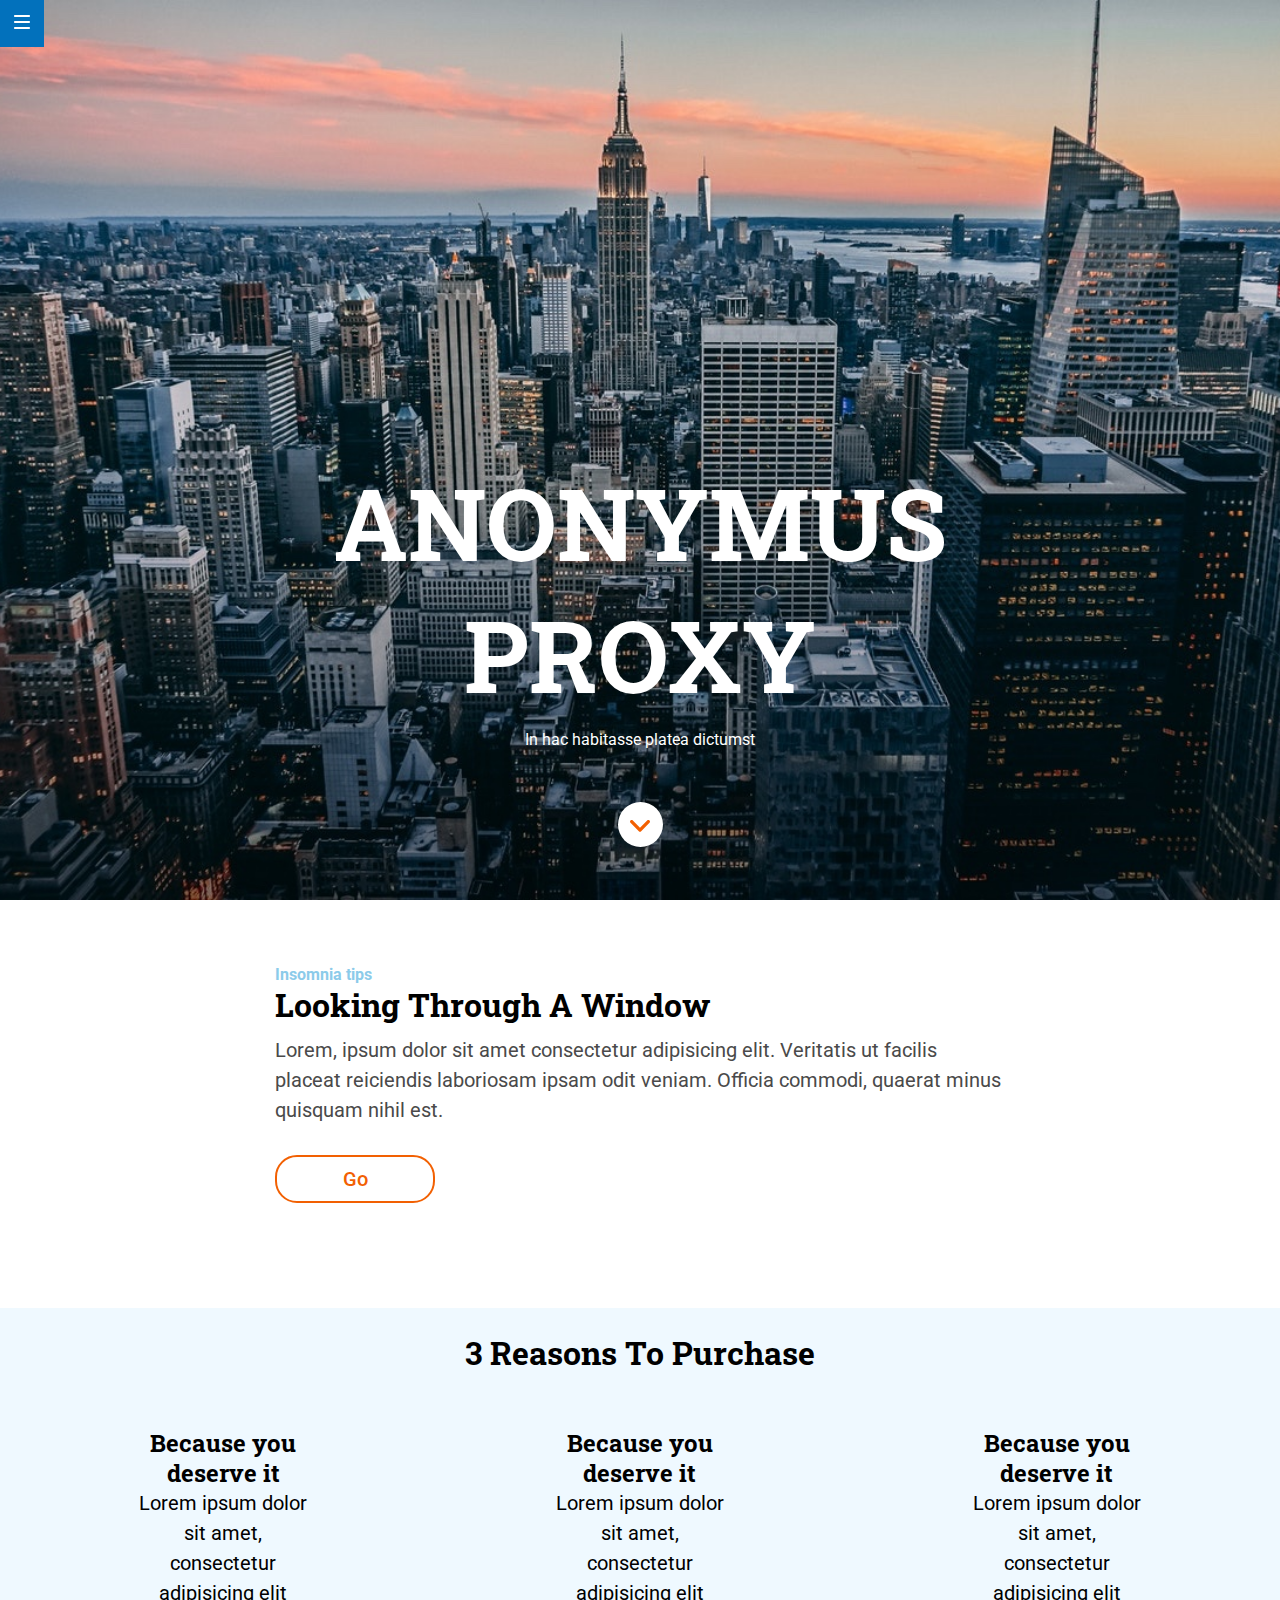
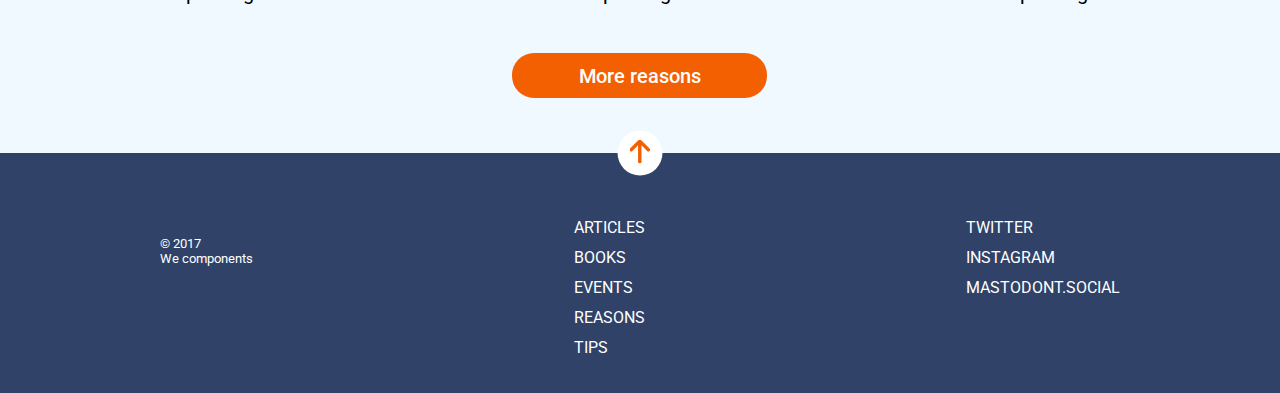
==== commit c929fe62: "final" ====
--- a/docs/index.html
+++ b/docs/index.html
@@ -88,7 +88,7 @@
 
     <footer class="page__footer">
       <div class="arrowup">
-        <a title="arrowup" href="#top"
+        <a class="buttonup" title="arrowup" href="#top"
           ><img title="arrowup" src="./assets/images/ico-arrow.svg" alt="arrow up"
         /></a>
       </div>
--- a/docs/assets/css/main.css
+++ b/docs/assets/css/main.css
@@ -1 +1 @@
-*{box-sizing:border-box;margin:0;padding:0}:root{font-family:"Roboto",sans-serif}.link__adalab:hover{background-color:#099d8d;color:#fff}.link__github:hover{background-color:#CCC;color:#000}.main__section--tips{padding:30px 15px 45px}@media all and (min-width: 768px){.main__section--tips{padding:30px 39px 60px}}@media all and (min-width: 1200px){.main__section--tips{padding:60px 275px 60px}}.section__name{font-size:14px;color:#8ccbea;line-height:30px}@media all and (min-width: 1200px){.section__name{font-size:16px}}.section__title--tips{font-size:24px;font-family:"Roboto Slab",serif;line-height:30px;text-transform:capitalize;margin-bottom:15px}@media all and (min-width: 768px){.section__title--tips{font-size:26px}}@media all and (min-width: 1200px){.section__title--tips{font-size:32px}}.section__text--tips{font-size:18px;line-height:30px;color:#4a4a4a;margin-bottom:30px}@media all and (min-width: 768px){.section__text--tips{font-size:20px}}.article__link--tips{display:block;width:76px;text-align:center;border:solid #f26002 2px;border-radius:22px;text-decoration:none;color:#f26002;margin-bottom:45px;padding:10px 0;font-size:20px;font-weight:500}.article__link--tips:hover{background-color:#f26002;color:#fff;border:none}@media all and (min-width: 768px){.article__link--tips{width:91px}}@media all and (min-width: 1200px){.article__link--tips{width:160px}}.main__section--purchase{background-color:#eff9ff;padding:0 15px;display:grid;grid-template-columns:1fr;grid-template-rows:60px 1fr 1fr 1fr 1fr}@media all and (min-width: 768px){.main__section--purchase{grid-template-columns:1fr 1fr 1fr;grid-template-rows:120px 1fr 100px}}.section__title--purchase{margin:auto;margin-top:30px;text-align:center;font-size:24px;line-height:30px;text-transform:capitalize;font-family:"Roboto Slab",serif}@media all and (min-width: 768px){.section__title--purchase{grid-column:1/4;grid-row:1/2;font-size:26px}}@media all and (min-width: 1200px){.section__title--purchase{font-size:32px}}.section__article{width:184px;text-align:center;margin:auto;padding-top:45px;padding-bottom:45px;line-height:30px}@media all and (min-width: 768px){.section__article{grid-column:1/2;grid-row:2/3;padding-top:0px}}@media all and (min-width: 768px){.dos{grid-column:2/3;grid-row:2/3}.tres{grid-column:3/4;grid-row:2/3}}.article__title{font-family:"Roboto Slab",serif;font-size:18px}@media all and (min-width: 768px){.article__title{font-size:24px}}.article__text{font-family:"Roboto",sans-serif;font-size:18px}@media all and (min-width: 768px){.article__text{font-size:20px}}.section__button{width:146px;height:45px;margin:0 auto;margin-bottom:60px;text-align:center;border-radius:22px;background-color:#f26002;color:#fff;font-family:"Roboto",sans-serif;font-weight:500;font-size:20px;border:none}.section__button:hover{transform:scale(1.5)}@media all and (min-width: 768px){.section__button{grid-column:2/3;grid-row:3/4;width:210px}}@media all and (min-width: 1200px){.section__button{width:255px}}body{height:100vh}.page__header{width:100%}.header__menu--hamburger{position:fixed;top:0;left:0;background-color:#0271bc;padding:14px 14px}.hero{height:100vh;background-image:url("../images/cover.jpg");background-size:cover;background-position:top;display:flex;flex-direction:column;align-items:center;text-align:center;color:white;justify-content:flex-end}.header__title{min-width:290px;font-size:42px;text-transform:uppercase;line-height:55px;margin-bottom:10px;font-family:"Roboto Slab",serif;word-spacing:100vw}.header__subtitle{font-size:16px;width:290px}.header__container--scroll{width:45px;height:45px;background-color:white;border-radius:50%;margin-bottom:53px;margin-top:53px;line-height:50px}.arrowup{width:45px;height:45px;position:absolute;left:50%;transform:translate(-50%, -50%);text-align:center;line-height:55px;background-color:white;border-radius:50%}.page__footer{position:relative;background-color:#304268;color:#fff}.footer__elements{display:flex;flex-direction:column;align-items:center;text-align:center;color:white}@media all and (min-width: 768px){.footer__elements{flex-direction:row;justify-content:space-around;text-align:left}}.nav__list{text-transform:uppercase;list-style:none}.nav__list a{color:white}.footer__links{margin-top:60px;margin-bottom:30px;line-height:30px}.socialmedia{margin-top:0px}.small{display:flex;flex-direction:column;align-items:center;justify-content:center}@media all and (min-width: 768px){.small{align-items:flex-start;order:-1}}.love{margin-bottom:45px}.fas{color:firebrick}.main__list{padding-left:2rem;padding-bottom:20px}
+*{box-sizing:border-box;margin:0;padding:0}:root{font-family:"Roboto",sans-serif}.link__adalab:hover{background-color:#099d8d;color:#fff}.link__github:hover{background-color:#CCC;color:#000}.main__section--tips{padding:30px 15px 45px}@media all and (min-width: 768px){.main__section--tips{padding:30px 39px 60px}}@media all and (min-width: 1200px){.main__section--tips{padding:60px 275px 60px}}.section__name{font-size:14px;color:#8ccbea;line-height:30px}@media all and (min-width: 1200px){.section__name{font-size:16px}}.section__title--tips{font-size:24px;font-family:"Roboto Slab",serif;line-height:30px;text-transform:capitalize;margin-bottom:15px}@media all and (min-width: 768px){.section__title--tips{font-size:26px}}@media all and (min-width: 1200px){.section__title--tips{font-size:32px}}.section__text--tips{font-size:18px;line-height:30px;color:#4a4a4a;margin-bottom:30px}@media all and (min-width: 768px){.section__text--tips{font-size:20px}}.article__link--tips{display:block;width:76px;text-align:center;border:solid #f26002 2px;border-radius:22px;text-decoration:none;color:#f26002;margin-bottom:45px;padding:10px 0;font-size:20px;font-weight:500}.article__link--tips:hover{background-color:#f26002;color:#fff;border:none}@media all and (min-width: 768px){.article__link--tips{width:91px}}@media all and (min-width: 1200px){.article__link--tips{width:160px}}.main__section--purchase{background-color:#eff9ff;padding:0 15px;display:grid;grid-template-columns:1fr;grid-template-rows:60px 1fr 1fr 1fr 1fr}@media all and (min-width: 768px){.main__section--purchase{grid-template-columns:1fr 1fr 1fr;grid-template-rows:120px 1fr 100px}}.section__title--purchase{margin:auto;margin-top:30px;text-align:center;font-size:24px;line-height:30px;text-transform:capitalize;font-family:"Roboto Slab",serif}@media all and (min-width: 768px){.section__title--purchase{grid-column:1/4;grid-row:1/2;font-size:26px}}@media all and (min-width: 1200px){.section__title--purchase{font-size:32px}}.section__article{width:184px;text-align:center;margin:auto;padding-top:45px;padding-bottom:45px;line-height:30px}@media all and (min-width: 768px){.section__article{grid-column:1/2;grid-row:2/3;padding-top:0px}}@media all and (min-width: 768px){.dos{grid-column:2/3;grid-row:2/3}.tres{grid-column:3/4;grid-row:2/3}}.article__title{font-family:"Roboto Slab",serif;font-size:18px}@media all and (min-width: 768px){.article__title{font-size:24px}}.article__text{font-family:"Roboto",sans-serif;font-size:18px}@media all and (min-width: 768px){.article__text{font-size:20px}}.section__button{width:146px;height:45px;margin:0 auto;margin-bottom:60px;text-align:center;border-radius:22px;background-color:#f26002;color:#fff;font-family:"Roboto",sans-serif;font-weight:500;font-size:20px;border:none}.section__button:hover{transform:scale(1.5)}@media all and (min-width: 768px){.section__button{grid-column:2/3;grid-row:3/4;width:210px}}@media all and (min-width: 1200px){.section__button{width:255px}}body{height:100vh}.page__header{width:100%}.header__menu--hamburger{position:fixed;top:0;left:0;background-color:#0271bc;padding:14px 14px}.hero{height:100vh;background-image:url("../images/cover.jpg");background-size:cover;background-position:top;display:flex;flex-direction:column;align-items:center;text-align:center;color:white;justify-content:flex-end}.header__title{min-width:290px;font-size:42px;text-transform:uppercase;line-height:55px;margin-bottom:10px;font-family:"Roboto Slab",serif;word-spacing:100vw}@media all and (min-width: 768px){.header__title{font-size:80px;line-height:106px}}@media all and (min-width: 1200px){.header__title{font-size:100px;line-height:132px}}.header__subtitle{font-size:16px;width:290px}.header__container--scroll{width:45px;height:45px;background-color:white;border-radius:50%;margin-bottom:53px;margin-top:53px;line-height:50px}.arrowup{width:45px;height:45px;position:absolute;left:50%;transform:translate(-50%, -50%);text-align:center;line-height:55px;background-color:white;border-radius:50%}.buttonup{-webkit-animation-name:up;animation-name:up;-webkit-animation-direction:alternate;animation-direction:alternate;-webkit-animation-duration:2s;animation-duration:2s;-webkit-animation-iteration-count:infinite;animation-iteration-count:infinite;-webkit-animation-timing-function:ease-out;animation-timing-function:ease-out}@-webkit-keyframes up{from{transform:translateY(0)}to{transform:translateY(-50%)}}@keyframes up{from{transform:translateY(0)}to{transform:translateY(-50%)}}.page__footer{position:relative;background-color:#304268;color:#fff}.footer__elements{display:flex;flex-direction:column;align-items:center;text-align:center;color:white}@media all and (min-width: 768px){.footer__elements{flex-direction:row;justify-content:space-around;text-align:left}}.nav__list{text-transform:uppercase;list-style:none}.nav__list a{color:white}.footer__links{margin-top:60px;margin-bottom:30px;line-height:30px}.socialmedia{margin-top:0px}.small{display:flex;flex-direction:column;align-items:center;justify-content:center}@media all and (min-width: 768px){.small{align-items:flex-start;order:-1}}.love{margin-bottom:45px}.fas{color:firebrick}.main__list{padding-left:2rem;padding-bottom:20px}
